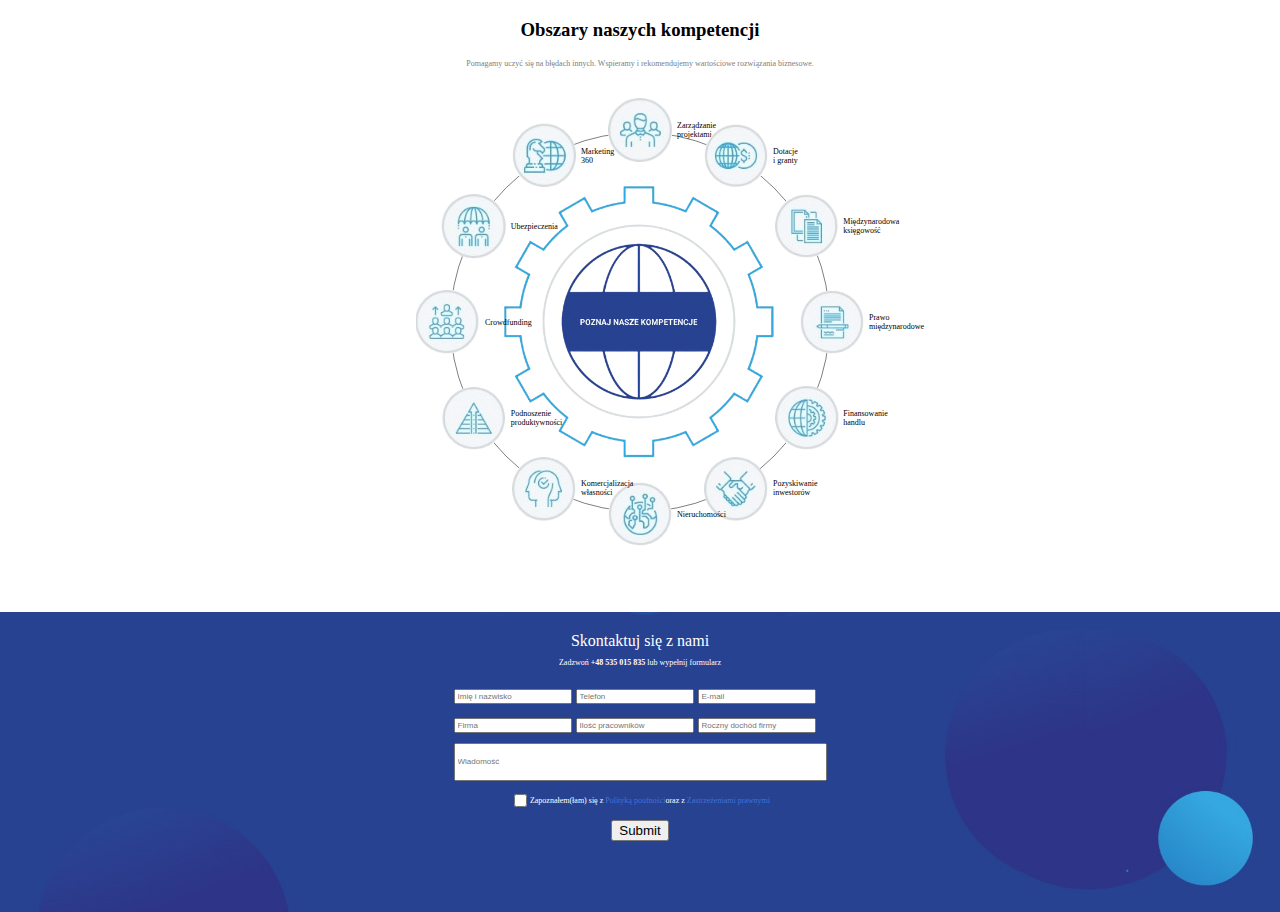
==== index.html @ 05026e98 "Third commit" ====
<!DOCTYPE html>
<html>
    <head>
        <link rel="stylesheet" href="style.css">
        <title>Main page</title>
    </head>
<body>
    <h3 class='center-text'>Obszary naszych kompetencji</h3>
    <p class='center-text'>Pomagamy uczyć się na błędach innych. Wspieramy i rekomendujemy wartościowe rozwiązania biznesowe.</p>
    <div class='circle-container'>
        <a href='#'class='center'><img class='main' src='images/zebatka.png';></a>
        <a href='subpages/prawo.html' style = 'display: flex; align-items: center' class='deg0'><img src='images/prawo_miedzynarodowe.png'><span>Prawo międzynarodowe</span></a>
        <a href='subpages/finansowanie.html' style = 'display: flex; align-items: center' class='deg30'><img src='images/finansowanie_handlu.png'><span>Finansowanie handlu</span></a>
        <a href='subpages/pozyskiwanie.html' style = 'display: flex; align-items: center' class='deg60'><img src='images/pozyskiwanie_inwestorow.png'><span>Pozyskiwanie inwestorów</span></a>
        <a href='subpages/nieruchomosci.html' style = 'display: flex; align-items: center' class='deg90'><img src='images/nieruchomosci.png'><span>Nieruchomości</span></a>
        <a href='subpages/komercjalizacja.html' style = 'display: flex; align-items: center'  class='deg120'><img src='images/komercjalizacja_wlasnosci.png'><span>Komercjalizacja własności</span></a>
        <a href='subpages/podnoszenie.html' style = 'display: flex; align-items: center' class='deg150'><img src='images/podnoszenie_produktywnosci.png'><span>Podnoszenie produktywności</span></a>
        <a href='subpages/crowdfunding.html' style = 'display: flex; align-items: center'  class='deg180'><img src='images/crowdfunding.png'><span>Crowdfunding</span></a>
        <a href='subpages/ubezpieczenia.html' style = 'display: flex; align-items: center' class='deg210'><img src='images/ubezpieczenia.png'><span>Ubezpieczenia</span></a>
        <a href='subpages/marketing.html' style = 'display: flex; align-items: center'  class='deg240'><img src='images/marketing360.png'><span>Marketing 360</span></a>
        <a href='subpages/zarzadzanie.html'  style = 'display: flex; align-items: center'  class='deg270'><img src='images/zarzadzanie_projektami.png'><span>Zarządzanie projektami</span></a>
        <a href='subpages/dotacje.html' style = 'display: flex; align-items: center' class='deg300'><img src='images/dotacje_i_granty.png'><span>Dotacje i granty</span></a>
        <a href='subpages/miedzynarodowa.html' style = 'display: flex; align-items: center' class='deg330'><img src='images/miedzynarodowa_ksiegowosc.png'><span>Międzynarodowa księgowość</span></a>
    </div>
    <div class='background-image'>
        <div class='contact-header'>Skontaktuj się z nami</div>
        <p class='contact-text'>Zadzwoń<strong> +48 535 015 835 </strong>lub wypełnij formularz</p>
        <form action="/action_page.php">
            <div class='line'>
                <input type="text" placeholder="Imię i nazwisko">
                <input type="text" placeholder="Telefon">
                <input type="text" placeholder="E-mail">
            </div>
            <div class='line'>
                <input type="text" placeholder="Firma">
                <input type="text" placeholder="Ilość pracowników">
                <input type="text" placeholder="Roczny dochód firmy">
            </div class='line'>
            <div class='line' >
                <input class='message' type="text" placeholder="Wiadomość" size="71">
            </div class='line'>
            <div class='confirm'>
                <input type="checkbox" id="confirm" name="confirm">
                <label for="confirm">Zapoznałem(łam) się z <span class='span'>Polityką poufności</span>oraz z <span class='span'>Zastrzeżeniami prawnymi<span></span></label>
              </div>
            <div class='submit'>
                <input type="submit" value="Submit">
            </div>    
          </form>
    </div>
</body>
</html>
---- style.css ----
@media only screen and (max-width: 1024px) {
    body {
        margin-left: 0%;
        margin-right: 0%;
        margin-bottom: 0%;
    }
    
    .center-text, .center {
        display: grid;
        place-content: center;
    }
    
    p.center-text {
        font-size: 8px;
        color: grey;
    }   

    .circle-container {
        display: flex;
        justify-content: center;
    }

    .circle-container a img {
        height: 40px;
        width: 40px;
    }

    .circle-container a span {
        display: none;
    }

    .main {
        display: none
    }

    .background-image {
        display: flex;
        flex-direction: column;
        align-items: center;
        margin-top: 50px;
        background-size: 100%;
        background-image: url("images/background.jpg");
        background-repeat: no-repeat, no-repeat;
        height: 300px;
        width: 100%;
    }

    .contact-header {
        color: white;
        margin-top: 20px;
        z-index: 1;
        font-size: 14px;
    }
    
    .contact-text {
        color: white;
        font-size: 6px;
    }

    .line {
        margin-top: 8px;
    }
    
    .line input {
        font-size: 6px;
    }
    
    .confirm {
        margin-top: 10px;
        font-size: 6px;
        color: white;
        display: flex;
        justify-content: center;
        align-items: center;
    }

    .message {
        line-height: 3.5em;
    }

    .span {
        color: rgba(65, 120, 223, 0.932);
    }

    .submit {
        margin-top: 8px;
        display: grid;
        place-content: center;
    }
}


@media only screen and (min-width: 1024px) {

body {
    margin-left: 0%;
    margin-right: 0%;
    margin-bottom: 0%;
}

.center-text {
    display: grid;
    place-content: center;
}

p.center-text {
    font-size: 8px;
    color: grey;
}


.circle-container {
    position: relative;
    width: 18em;
    height: 18em;
    padding: 2.8em;
    border: solid 1px gray;
    border-radius: 50%;
    margin: 4em auto 0px;
}

.circle-container a {
    display: block;
    position: absolute;
    top: 50%;
    left: 50%;
    width: 4em;
    height: 4em;
    margin: -2em;
    text-decoration: none;
    color: black;
}

.main {
    display: block;
    position: absolute;
    top: 50%;
    left: 50%;
    width: 18em !important;
    height: 18em !important;
    margin: -9em;
}

.circle-container img {
    display: block;
    width: 100%;
}

.circle-container span {
    padding-left: 5px;
    font-size: 8px;
  }

.circle-container img.center {
    display: flex;
    width: 300px;
    height: 300px;
    transform: translate(-40%, -40%);
}

.container {
    background-color: red;
    display: flex;
    flex-direction: row-reverse;
    justify-content: space-between;
}

.deg0 {
    transform: translate(12em);
    display: flex; align-items: center;
}

.deg30 {
    transform: rotate(30deg) translate(12em) rotate(-30deg);
}

.deg60 {
    transform: rotate(60deg) translate(12em) rotate(-60deg);
}

.deg90 {
    transform: rotate(90deg) translate(12em) rotate(-90deg);
}

.deg120 {
    transform: rotate(120deg) translate(12em) rotate(-120deg);
}

.deg150 {
    transform: rotate(150deg) translate(12em) rotate(-150deg);
}

.deg180 {
    transform: rotate(180deg) translate(12em) rotate(-180deg);
}

.deg210 {
    transform: rotate(210deg) translate(12em) rotate(-210deg);
}

.deg240 {
    transform: rotate(240deg) translate(12em) rotate(-240deg);
}

.deg270 {
    transform: rotate(270deg) translate(12em) rotate(-270deg);
}

.deg300 {
    transform: rotate(300deg) translate(12em) rotate(-300deg);
}

.deg330 {
    transform: rotate(330deg) translate(12em) rotate(-330deg);
}

.background-image {
    display: flex;
    flex-direction: column;
    align-items: center;
    margin-top: 100px;
    background-size: 100%;
    background-image: url("images/background.jpg");
    background-repeat: no-repeat, no-repeat;
    height: 300px;
    width: 100%;
}

.contact-header {
    color: white;
    margin-top: 20px;
    z-index: 1;
    font-size: 16px;
}

.contact-text {
    color: white;
    font-size: 8px;
}

.line {
    margin-top: 10px;
}

.line input {
    font-size: 8px;
}

.confirm {
    margin-top: 10px;
    font-size: 8px;
    color: white;
    display: flex;
    justify-content: center;
    align-items: center;
}

/* ::-webkit-input-placeholder {
    display: grid;
    place-content: center;
    padding-bottom: 50px;
}

:-moz-placeholder {
    display: grid;
    place-content: center;
    padding-bottom: 50px;
}

::-moz-placeholder {
    display: grid;
    place-content: center;
    padding-bottom: 50px;
}

:-ms-input-placeholder {
    display: grid;
    place-content: center;
    padding-bottom: 50px;
} */

.message {
    line-height: 4em;
}

.span {
    color: rgba(65, 120, 223, 0.932);
}

.submit {
    margin-top: 10px;
    display: grid;
    place-content: center;
}

}
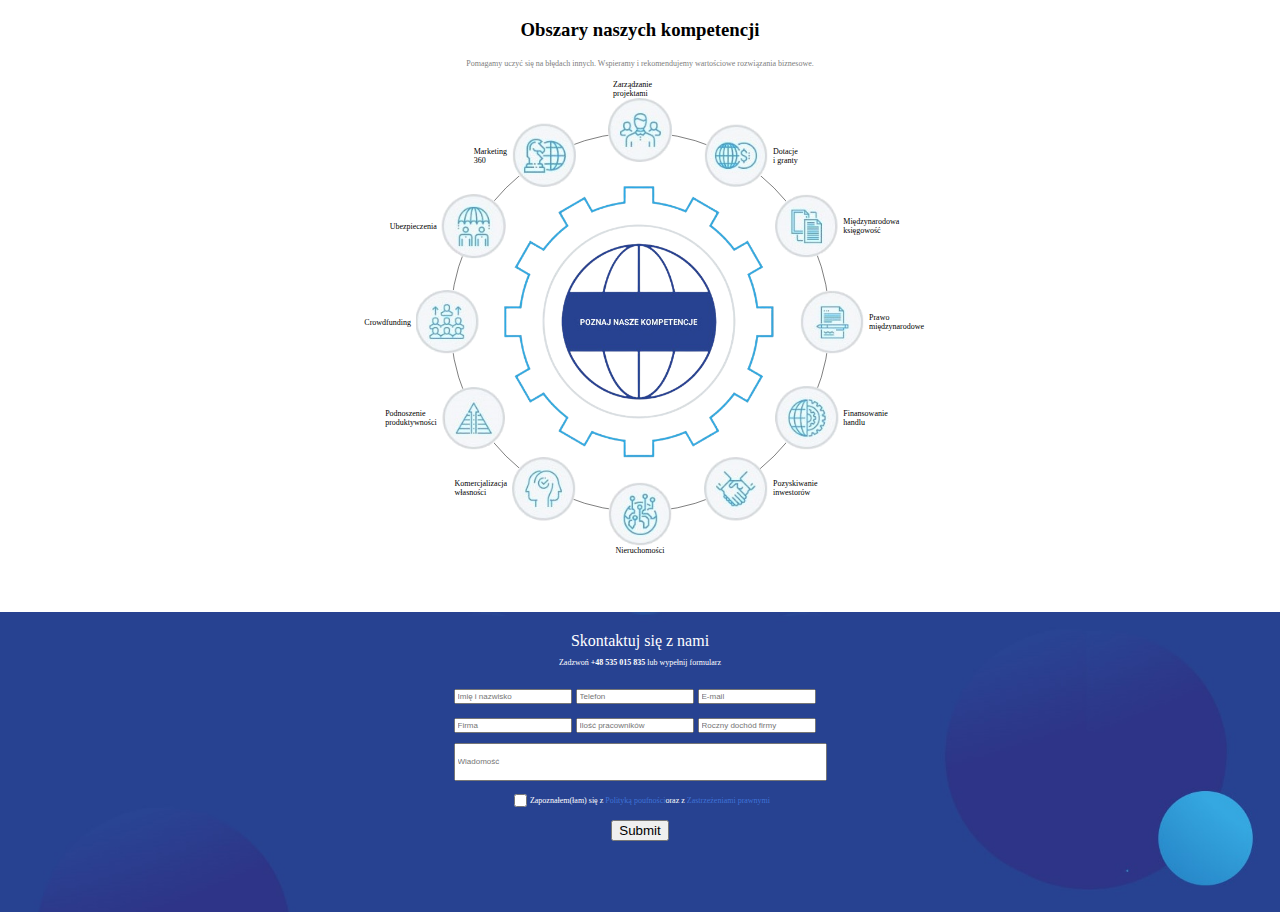
==== commit 11c9cd4b: "Fourth commit" ====
--- a/index.html
+++ b/index.html
@@ -9,18 +9,18 @@
     <p class='center-text'>Pomagamy uczyć się na błędach innych. Wspieramy i rekomendujemy wartościowe rozwiązania biznesowe.</p>
     <div class='circle-container'>
         <a href='#'class='center'><img class='main' src='images/zebatka.png';></a>
-        <a href='subpages/prawo.html' style = 'display: flex; align-items: center' class='deg0'><img src='images/prawo_miedzynarodowe.png'><span>Prawo międzynarodowe</span></a>
-        <a href='subpages/finansowanie.html' style = 'display: flex; align-items: center' class='deg30'><img src='images/finansowanie_handlu.png'><span>Finansowanie handlu</span></a>
-        <a href='subpages/pozyskiwanie.html' style = 'display: flex; align-items: center' class='deg60'><img src='images/pozyskiwanie_inwestorow.png'><span>Pozyskiwanie inwestorów</span></a>
-        <a href='subpages/nieruchomosci.html' style = 'display: flex; align-items: center' class='deg90'><img src='images/nieruchomosci.png'><span>Nieruchomości</span></a>
-        <a href='subpages/komercjalizacja.html' style = 'display: flex; align-items: center'  class='deg120'><img src='images/komercjalizacja_wlasnosci.png'><span>Komercjalizacja własności</span></a>
-        <a href='subpages/podnoszenie.html' style = 'display: flex; align-items: center' class='deg150'><img src='images/podnoszenie_produktywnosci.png'><span>Podnoszenie produktywności</span></a>
-        <a href='subpages/crowdfunding.html' style = 'display: flex; align-items: center'  class='deg180'><img src='images/crowdfunding.png'><span>Crowdfunding</span></a>
-        <a href='subpages/ubezpieczenia.html' style = 'display: flex; align-items: center' class='deg210'><img src='images/ubezpieczenia.png'><span>Ubezpieczenia</span></a>
-        <a href='subpages/marketing.html' style = 'display: flex; align-items: center'  class='deg240'><img src='images/marketing360.png'><span>Marketing 360</span></a>
-        <a href='subpages/zarzadzanie.html'  style = 'display: flex; align-items: center'  class='deg270'><img src='images/zarzadzanie_projektami.png'><span>Zarządzanie projektami</span></a>
-        <a href='subpages/dotacje.html' style = 'display: flex; align-items: center' class='deg300'><img src='images/dotacje_i_granty.png'><span>Dotacje i granty</span></a>
-        <a href='subpages/miedzynarodowa.html' style = 'display: flex; align-items: center' class='deg330'><img src='images/miedzynarodowa_ksiegowosc.png'><span>Międzynarodowa księgowość</span></a>
+        <a href='subpages/prawo.html' style = 'display: flex; align-items: center;' class='deg0'><img src='images/prawo_miedzynarodowe.png'><span>Prawo międzynarodowe</span></a>
+        <a href='subpages/finansowanie.html' style = 'display: flex; align-items: center;' class='deg30'><img src='images/finansowanie_handlu.png'><span>Finansowanie handlu</span></a>
+        <a href='subpages/pozyskiwanie.html' style = 'display: flex; align-items: center;' class='deg60'><img src='images/pozyskiwanie_inwestorow.png'><span>Pozyskiwanie inwestorów</span></a>
+        <a href='subpages/nieruchomosci.html' style = 'display: flex; align-items: center; flex-direction: column;' class='deg90'><img src='images/nieruchomosci.png'><span>Nieruchomości</span></a>
+        <a href='subpages/komercjalizacja.html' style = 'display: flex; align-items: center; flex-direction: row-reverse;'  class='deg120'><img src='images/komercjalizacja_wlasnosci.png'><span>Komercjalizacja własności</span></a>
+        <a href='subpages/podnoszenie.html' style = 'display: flex; align-items: center; flex-direction: row-reverse;' class='deg150'><img src='images/podnoszenie_produktywnosci.png'><span>Podnoszenie produktywności</span></a>
+        <a href='subpages/crowdfunding.html' style = 'display: flex; align-items: center; flex-direction: row-reverse;'  class='deg180'><img src='images/crowdfunding.png'><span>Crowdfunding</span></a>
+        <a href='subpages/ubezpieczenia.html' style = 'display: flex; align-items: center; flex-direction: row-reverse;' class='deg210'><img src='images/ubezpieczenia.png'><span>Ubezpieczenia</span></a>
+        <a href='subpages/marketing.html' style = 'display: flex; align-items: center; flex-direction: row-reverse;'  class='deg240'><img src='images/marketing360.png'><span>Marketing 360</span></a>
+        <a href='subpages/zarzadzanie.html'  style = 'display: flex; align-items: center; flex-direction: column-reverse;'  class='deg270'><img src='images/zarzadzanie_projektami.png'><span>Zarządzanie projektami</span></a>
+        <a href='subpages/dotacje.html' style = 'display: flex; align-items: center;' class='deg300'><img src='images/dotacje_i_granty.png'><span>Dotacje i granty</span></a>
+        <a href='subpages/miedzynarodowa.html' style = 'display: flex; align-items: center;' class='deg330'><img src='images/miedzynarodowa_ksiegowosc.png'><span>Międzynarodowa księgowość</span></a>
     </div>
     <div class='background-image'>
         <div class='contact-header'>Skontaktuj się z nami</div>
--- a/style.css
+++ b/style.css
@@ -149,6 +149,7 @@
 
 .circle-container span {
     padding-left: 5px;
+    padding-right: 5px;
     font-size: 8px;
   }
 
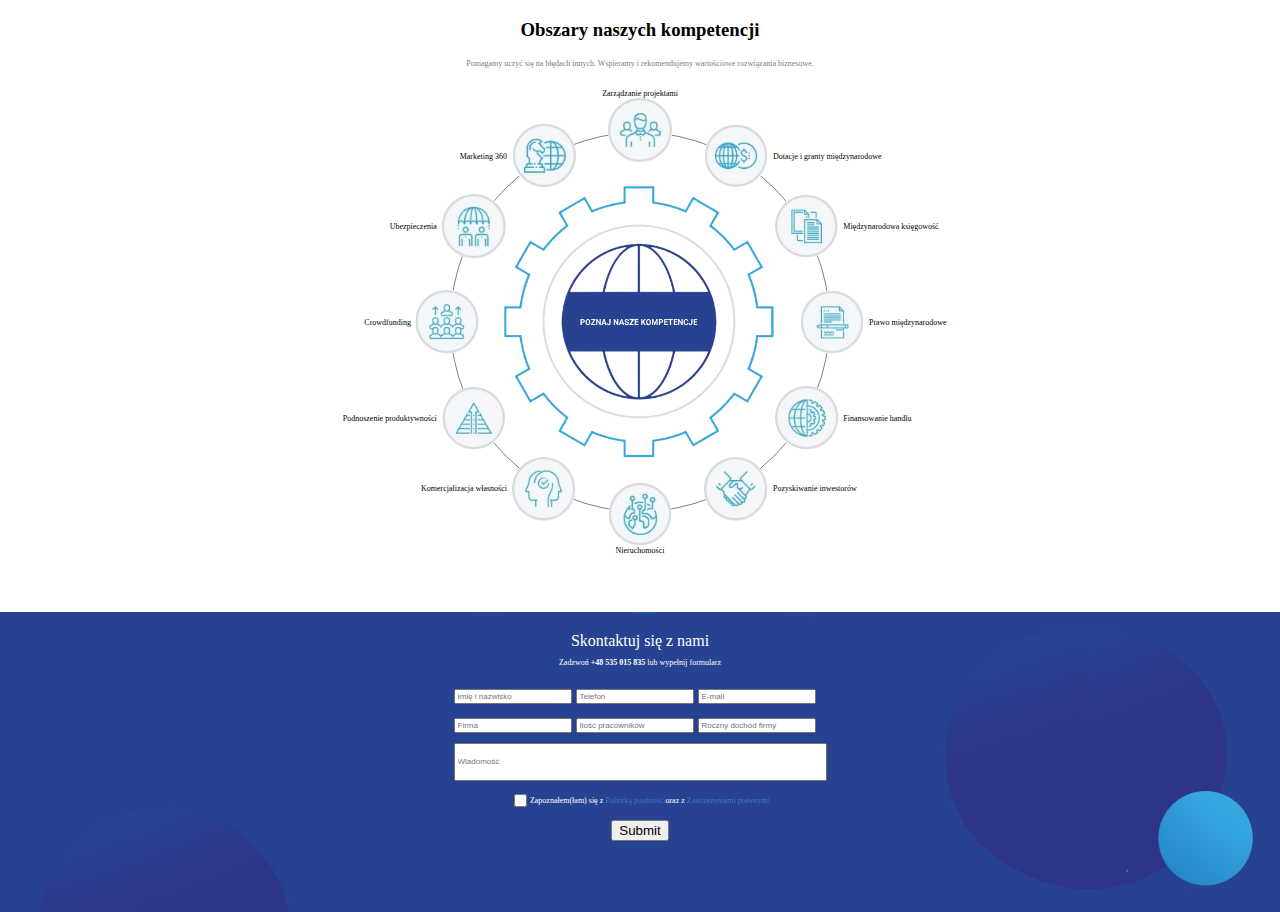
==== commit 8c80770e: "Fifth commit" ====
--- a/index.html
+++ b/index.html
@@ -19,7 +19,7 @@
         <a href='subpages/ubezpieczenia.html' style = 'display: flex; align-items: center; flex-direction: row-reverse;' class='deg210'><img src='images/ubezpieczenia.png'><span>Ubezpieczenia</span></a>
         <a href='subpages/marketing.html' style = 'display: flex; align-items: center; flex-direction: row-reverse;'  class='deg240'><img src='images/marketing360.png'><span>Marketing 360</span></a>
         <a href='subpages/zarzadzanie.html'  style = 'display: flex; align-items: center; flex-direction: column-reverse;'  class='deg270'><img src='images/zarzadzanie_projektami.png'><span>Zarządzanie projektami</span></a>
-        <a href='subpages/dotacje.html' style = 'display: flex; align-items: center;' class='deg300'><img src='images/dotacje_i_granty.png'><span>Dotacje i granty</span></a>
+        <a href='subpages/dotacje.html' style = 'display: flex; align-items: center;' class='deg300'><img src='images/dotacje_i_granty.png'><span style='display: inline-block; width: 32px;'>Dotacje i granty międzynarodowe</span></a>
         <a href='subpages/miedzynarodowa.html' style = 'display: flex; align-items: center;' class='deg330'><img src='images/miedzynarodowa_ksiegowosc.png'><span>Międzynarodowa księgowość</span></a>
     </div>
     <div class='background-image'>
--- a/style.css
+++ b/style.css
@@ -151,6 +151,7 @@
     padding-left: 5px;
     padding-right: 5px;
     font-size: 8px;
+    min-width: max-content;
   }
 
 .circle-container img.center {
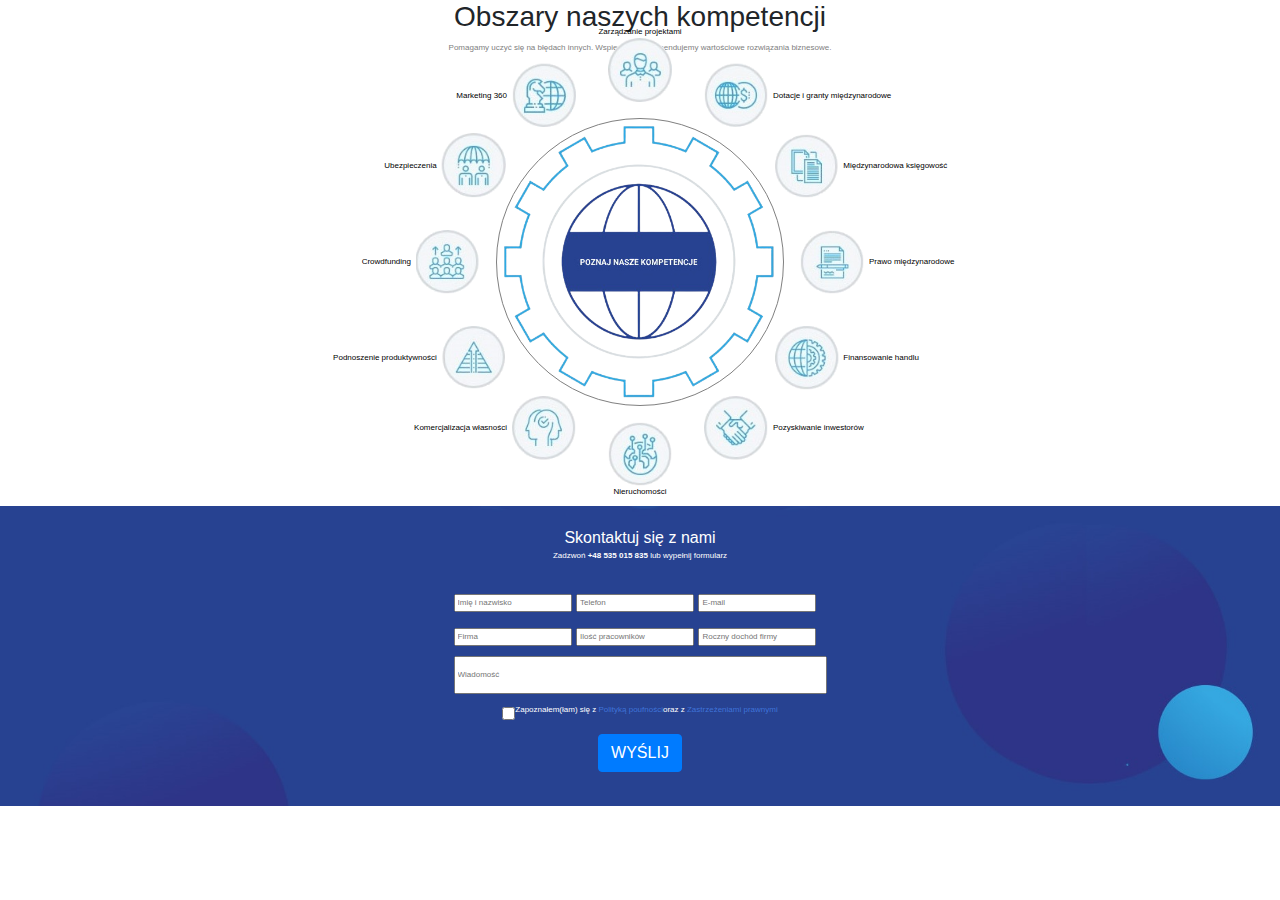
==== commit e44e1ab2: "Sixth commit" ====
--- a/index.html
+++ b/index.html
@@ -2,6 +2,7 @@
 <html>
     <head>
         <link rel="stylesheet" href="style.css">
+        <link rel="stylesheet" href="https://stackpath.bootstrapcdn.com/bootstrap/4.3.1/css/bootstrap.min.css" integrity="sha384-ggOyR0iXCbMQv3Xipma34MD+dH/1fQ784/j6cY/iJTQUOhcWr7x9JvoRxT2MZw1T" crossorigin="anonymous">
         <title>Main page</title>
     </head>
 <body>
@@ -19,7 +20,7 @@
         <a href='subpages/ubezpieczenia.html' style = 'display: flex; align-items: center; flex-direction: row-reverse;' class='deg210'><img src='images/ubezpieczenia.png'><span>Ubezpieczenia</span></a>
         <a href='subpages/marketing.html' style = 'display: flex; align-items: center; flex-direction: row-reverse;'  class='deg240'><img src='images/marketing360.png'><span>Marketing 360</span></a>
         <a href='subpages/zarzadzanie.html'  style = 'display: flex; align-items: center; flex-direction: column-reverse;'  class='deg270'><img src='images/zarzadzanie_projektami.png'><span>Zarządzanie projektami</span></a>
-        <a href='subpages/dotacje.html' style = 'display: flex; align-items: center;' class='deg300'><img src='images/dotacje_i_granty.png'><span style='display: inline-block; width: 32px;'>Dotacje i granty międzynarodowe</span></a>
+        <a href='subpages/dotacje.html' style = 'display: flex; align-items: center;' class='deg300'><img src='images/dotacje_i_granty.png'><span>Dotacje i granty międzynarodowe</span></a>
         <a href='subpages/miedzynarodowa.html' style = 'display: flex; align-items: center;' class='deg330'><img src='images/miedzynarodowa_ksiegowosc.png'><span>Międzynarodowa księgowość</span></a>
     </div>
     <div class='background-image'>
@@ -44,7 +45,7 @@
                 <label for="confirm">Zapoznałem(łam) się z <span class='span'>Polityką poufności</span>oraz z <span class='span'>Zastrzeżeniami prawnymi<span></span></label>
               </div>
             <div class='submit'>
-                <input type="submit" value="Submit">
+                <input  class="btn btn-primary" type="submit" value="WYŚLIJ">
             </div>    
           </form>
     </div>
--- a/style.css
+++ b/style.css
@@ -42,15 +42,14 @@
         background-size: 100%;
         background-image: url("images/background.jpg");
         background-repeat: no-repeat, no-repeat;
-        height: 300px;
+        min-height: 400px;
         width: 100%;
     }
 
     .contact-header {
         color: white;
-        margin-top: 20px;
-        z-index: 1;
-        font-size: 14px;
+        margin-top: 2px;
+        font-size: 8px;
     }
     
     .contact-text {
@@ -59,7 +58,7 @@
     }
 
     .line {
-        margin-top: 8px;
+        margin-top: 2px;
     }
     
     .line input {
@@ -232,7 +231,6 @@
 .contact-header {
     color: white;
     margin-top: 20px;
-    z-index: 1;
     font-size: 16px;
 }
 
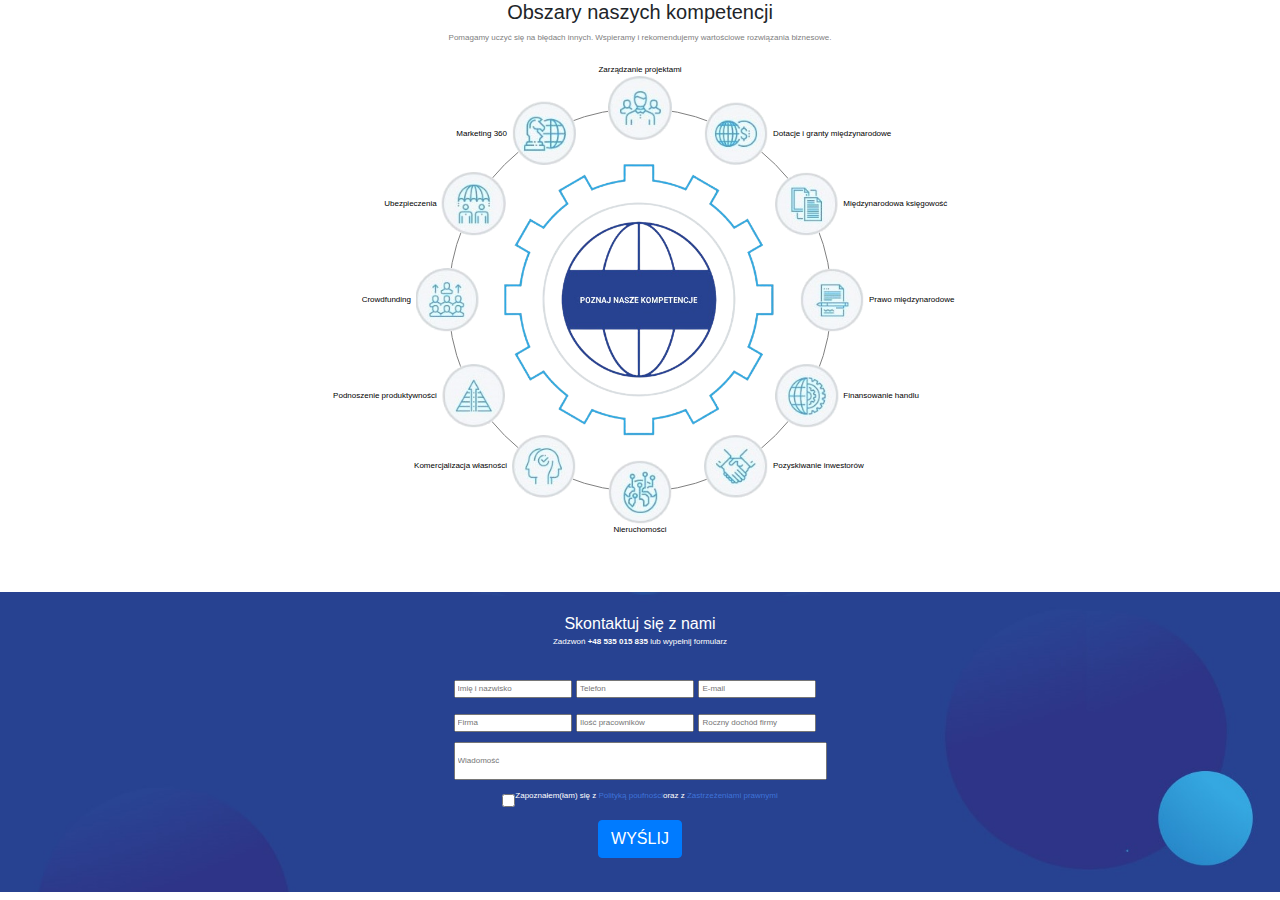
==== commit 4f8dacf3: "Ninth commit" ====
--- a/index.html
+++ b/index.html
@@ -6,7 +6,7 @@
         <title>Main page</title>
     </head>
 <body>
-    <h3 class='center-text'>Obszary naszych kompetencji</h3>
+    <h5 class='center-text'>Obszary naszych kompetencji</h5>
     <p class='center-text'>Pomagamy uczyć się na błędach innych. Wspieramy i rekomendujemy wartościowe rozwiązania biznesowe.</p>
     <div class='circle-container'>
         <a href='#'class='center'><img class='main' src='images/zebatka.png';></a>
--- a/style.css
+++ b/style.css
@@ -111,8 +111,8 @@
 
 .circle-container {
     position: relative;
-    width: 18em;
-    height: 18em;
+    width: 24em;
+    height: 24em;
     padding: 2.8em;
     border: solid 1px gray;
     border-radius: 50%;
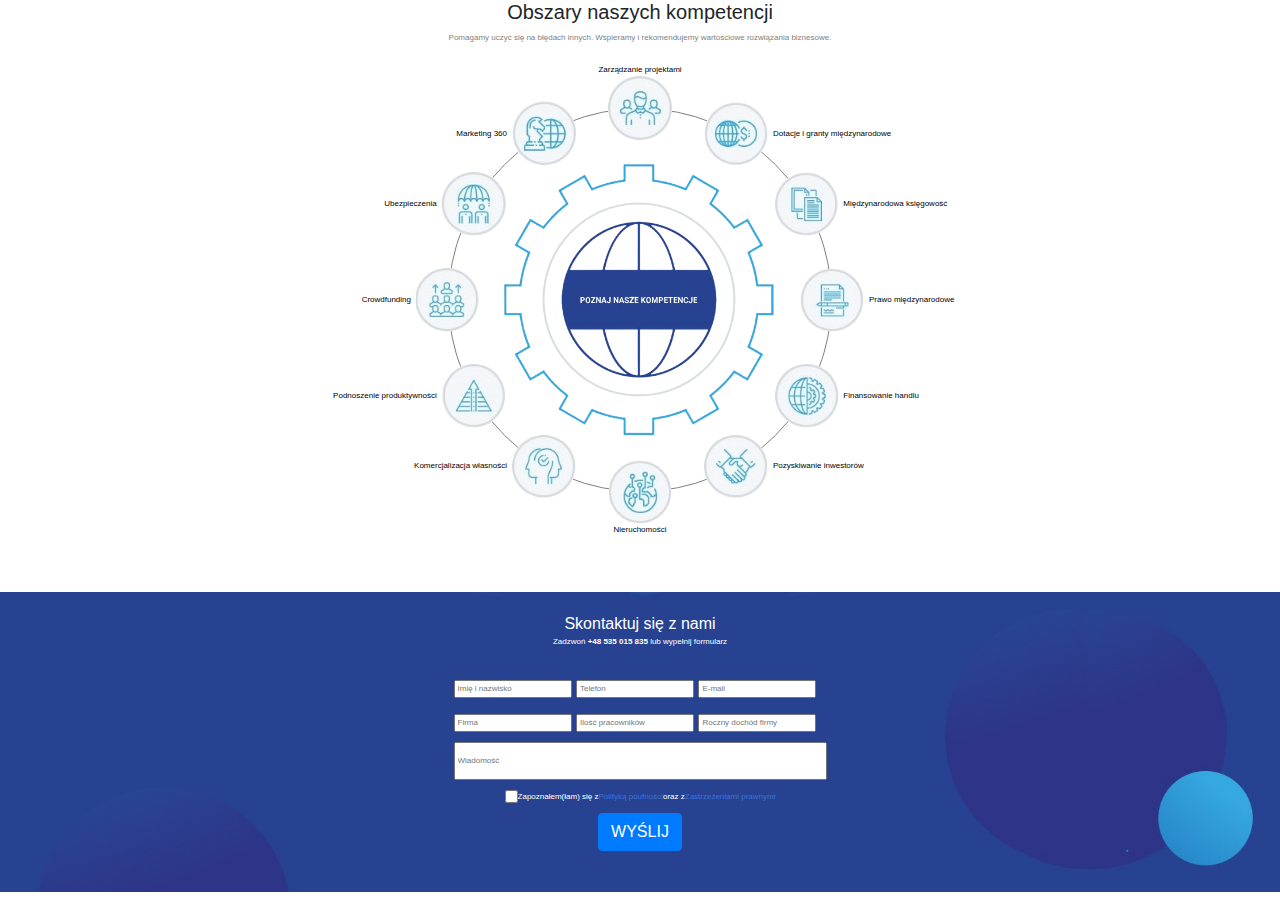
==== commit 622db06c: "Tenth commit" ====
--- a/index.html
+++ b/index.html
@@ -42,7 +42,8 @@
             </div class='line'>
             <div class='confirm'>
                 <input type="checkbox" id="confirm" name="confirm">
-                <label for="confirm">Zapoznałem(łam) się z <span class='span'>Polityką poufności</span>oraz z <span class='span'>Zastrzeżeniami prawnymi<span></span></label>
+                <label style='display: flex; margin-bottom: 0 !important'
+                for="confirm">Zapoznałem(łam) się z <span class='span'>Polityką poufności</span>oraz z <span class='span'>Zastrzeżeniami prawnymi<span></span></label>
               </div>
             <div class='submit'>
                 <input  class="btn btn-primary" type="submit" value="WYŚLIJ">
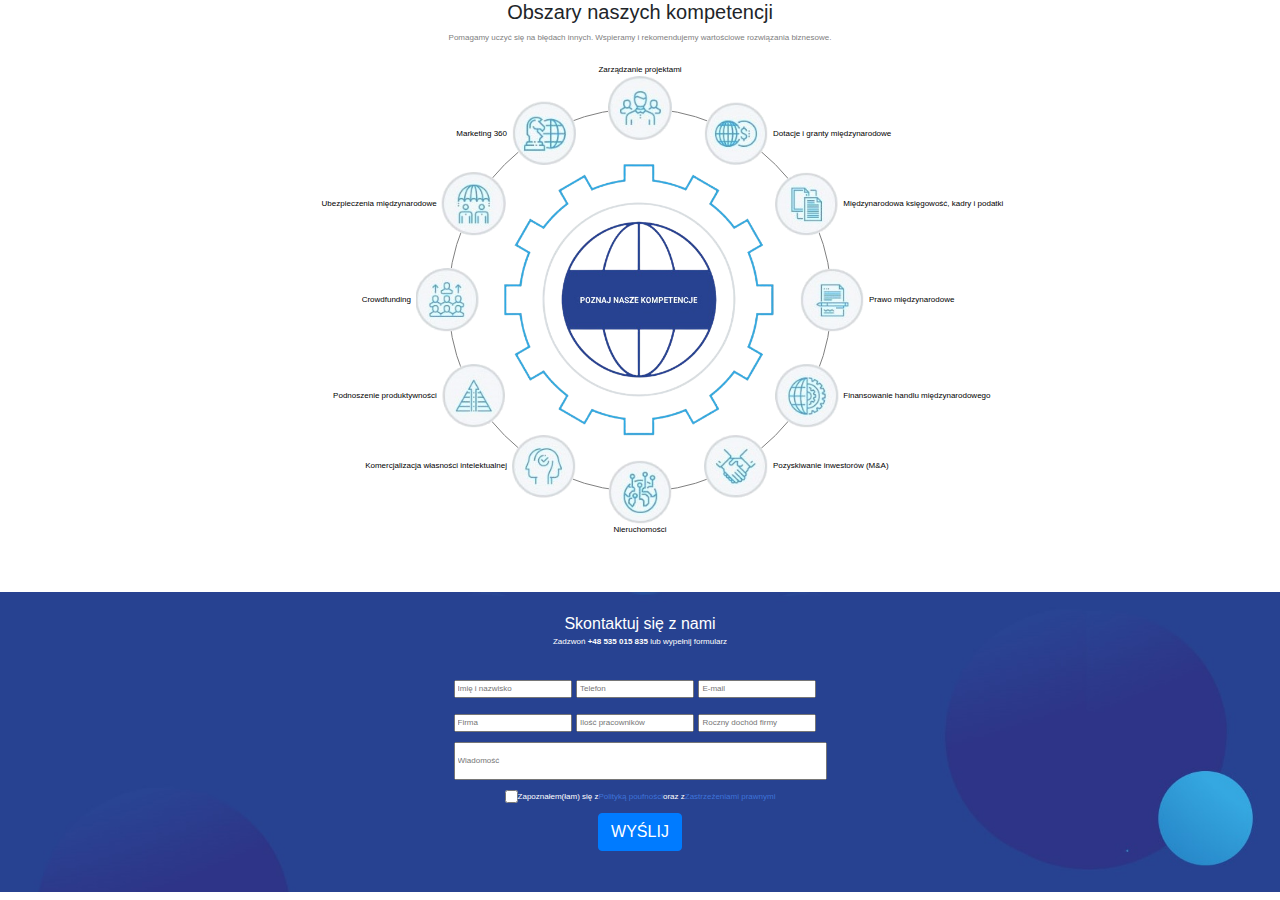
==== commit 5cb6def8: "Eleventh commit" ====
--- a/index.html
+++ b/index.html
@@ -11,17 +11,17 @@
     <div class='circle-container'>
         <a href='#'class='center'><img class='main' src='images/zebatka.png';></a>
         <a href='subpages/prawo.html' style = 'display: flex; align-items: center;' class='deg0'><img src='images/prawo_miedzynarodowe.png'><span>Prawo międzynarodowe</span></a>
-        <a href='subpages/finansowanie.html' style = 'display: flex; align-items: center;' class='deg30'><img src='images/finansowanie_handlu.png'><span>Finansowanie handlu</span></a>
-        <a href='subpages/pozyskiwanie.html' style = 'display: flex; align-items: center;' class='deg60'><img src='images/pozyskiwanie_inwestorow.png'><span>Pozyskiwanie inwestorów</span></a>
+        <a href='subpages/finansowanie.html' style = 'display: flex; align-items: center;' class='deg30'><img src='images/finansowanie_handlu.png'><span>Finansowanie handlu międzynarodowego</span></a>
+        <a href='subpages/pozyskiwanie.html' style = 'display: flex; align-items: center;' class='deg60'><img src='images/pozyskiwanie_inwestorow.png'><span>Pozyskiwanie inwestorów (M&A)</span></a>
         <a href='subpages/nieruchomosci.html' style = 'display: flex; align-items: center; flex-direction: column;' class='deg90'><img src='images/nieruchomosci.png'><span>Nieruchomości</span></a>
-        <a href='subpages/komercjalizacja.html' style = 'display: flex; align-items: center; flex-direction: row-reverse;'  class='deg120'><img src='images/komercjalizacja_wlasnosci.png'><span>Komercjalizacja własności</span></a>
+        <a href='subpages/komercjalizacja.html' style = 'display: flex; align-items: center; flex-direction: row-reverse;'  class='deg120'><img src='images/komercjalizacja_wlasnosci.png'><span>Komercjalizacja własności intelektualnej</span></a>
         <a href='subpages/podnoszenie.html' style = 'display: flex; align-items: center; flex-direction: row-reverse;' class='deg150'><img src='images/podnoszenie_produktywnosci.png'><span>Podnoszenie produktywności</span></a>
         <a href='subpages/crowdfunding.html' style = 'display: flex; align-items: center; flex-direction: row-reverse;'  class='deg180'><img src='images/crowdfunding.png'><span>Crowdfunding</span></a>
-        <a href='subpages/ubezpieczenia.html' style = 'display: flex; align-items: center; flex-direction: row-reverse;' class='deg210'><img src='images/ubezpieczenia.png'><span>Ubezpieczenia</span></a>
+        <a href='subpages/ubezpieczenia.html' style = 'display: flex; align-items: center; flex-direction: row-reverse;' class='deg210'><img src='images/ubezpieczenia.png'><span>Ubezpieczenia międzynarodowe</span></a>
         <a href='subpages/marketing.html' style = 'display: flex; align-items: center; flex-direction: row-reverse;'  class='deg240'><img src='images/marketing360.png'><span>Marketing 360</span></a>
         <a href='subpages/zarzadzanie.html'  style = 'display: flex; align-items: center; flex-direction: column-reverse;'  class='deg270'><img src='images/zarzadzanie_projektami.png'><span>Zarządzanie projektami</span></a>
         <a href='subpages/dotacje.html' style = 'display: flex; align-items: center;' class='deg300'><img src='images/dotacje_i_granty.png'><span>Dotacje i granty międzynarodowe</span></a>
-        <a href='subpages/miedzynarodowa.html' style = 'display: flex; align-items: center;' class='deg330'><img src='images/miedzynarodowa_ksiegowosc.png'><span>Międzynarodowa księgowość</span></a>
+        <a href='subpages/miedzynarodowa.html' style = 'display: flex; align-items: center;' class='deg330'><img src='images/miedzynarodowa_ksiegowosc.png'><span>Międzynarodowa księgowość, kadry i podatki</span></a>
     </div>
     <div class='background-image'>
         <div class='contact-header'>Skontaktuj się z nami</div>
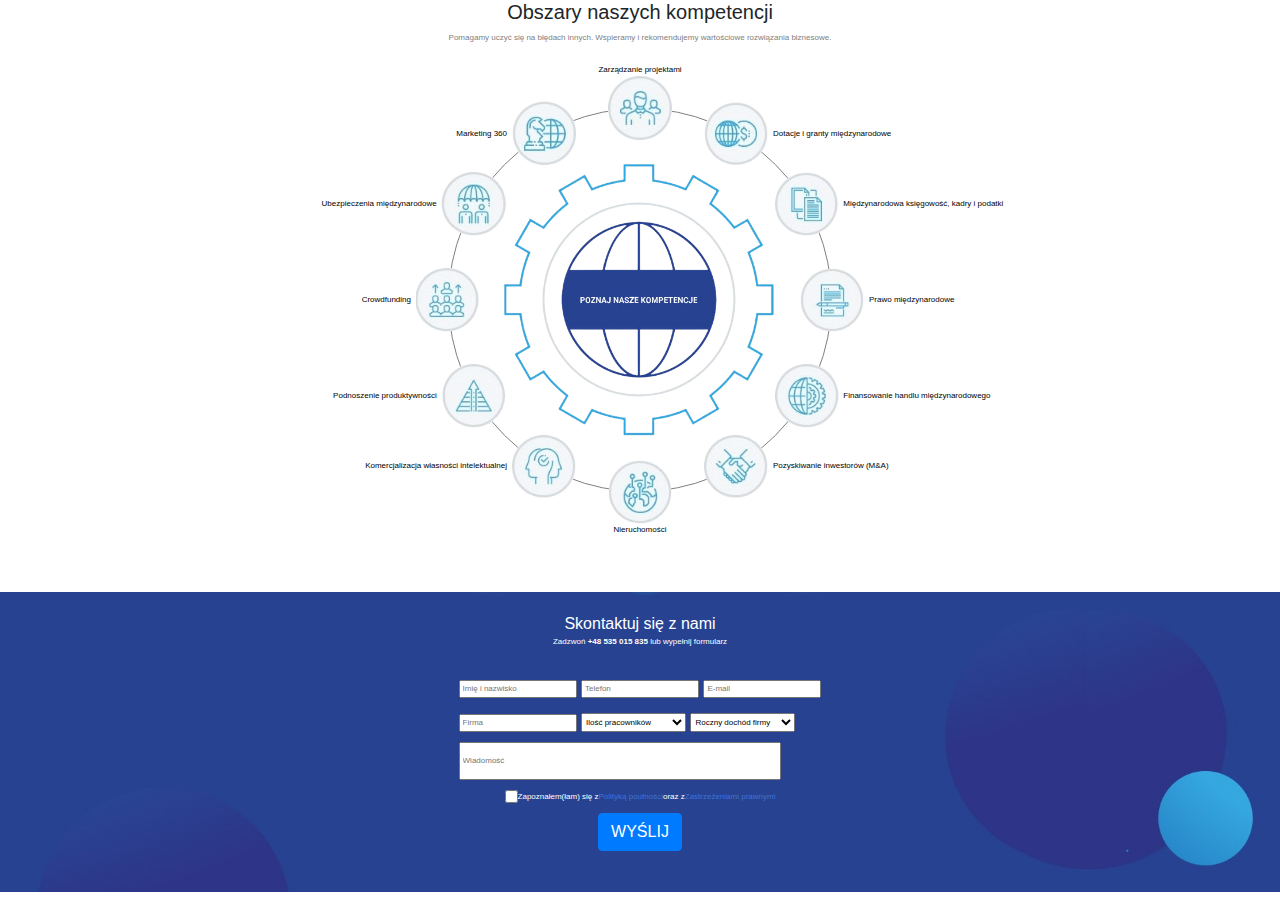
==== commit 0fff0c21: "Thirteenth commit" ====
--- a/index.html
+++ b/index.html
@@ -34,8 +34,18 @@
             </div>
             <div class='line'>
                 <input type="text" placeholder="Firma">
-                <input type="text" placeholder="Ilość pracowników">
-                <input type="text" placeholder="Roczny dochód firmy">
+                <select class="form-select">
+                    <option selected>Ilość pracowników</option>
+                    <option value="1-10">1-10</option>
+                    <option value="10-50">10-50</option>
+                    <option value="50-100">50-100</option>
+                </select>
+                <select class="form-select">
+                    <option selected>Roczny dochód firmy</option>
+                    <option value="1mln">1mln</option>
+                    <option value="2mln">2mln</option>
+                    <option value="3mln">3mln</option>
+                </select>
             </div class='line'>
             <div class='line' >
                 <input class='message' type="text" placeholder="Wiadomość" size="71">
--- a/style.css
+++ b/style.css
@@ -61,7 +61,7 @@
         margin-top: 2px;
     }
     
-    .line input {
+    .line input, .line select {
         font-size: 6px;
     }
     
@@ -76,6 +76,7 @@
 
     .message {
         line-height: 3.5em;
+        width: 236px;
     }
 
     .span {
@@ -243,9 +244,15 @@
     margin-top: 10px;
 }
 
-.line input {
-    font-size: 8px;
-}
+.line input  {
+    font-size: 8px;
+}
+
+.form-select {
+    font-size: 8px;
+    height: 19px;
+    width: 105px;
+ }
 
 .confirm {
     margin-top: 10px;
@@ -282,6 +289,7 @@
 
 .message {
     line-height: 4em;
+    width: 322px;
 }
 
 .span {
